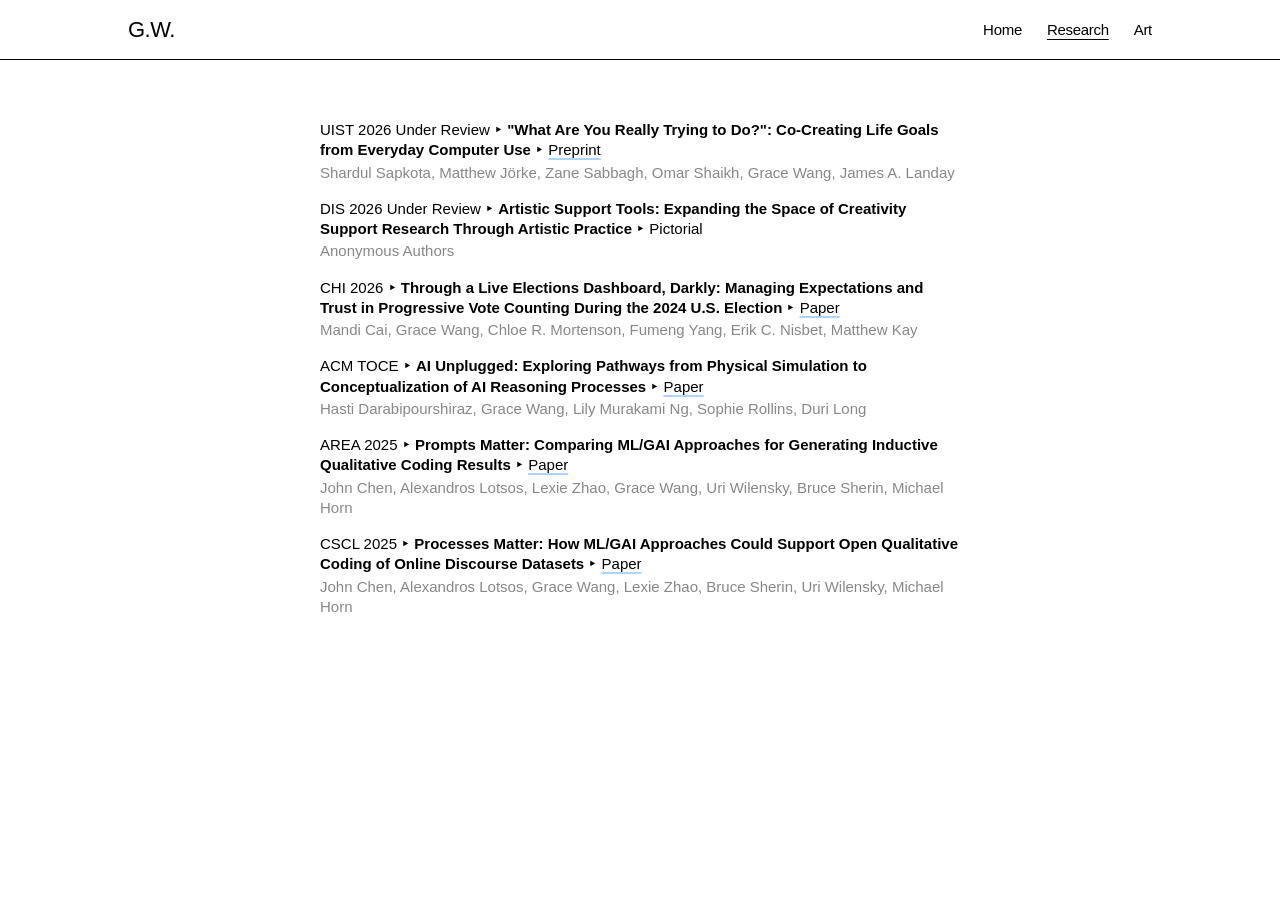
==== research.html @ 51cd89f3 "papers" ====
<!DOCTYPE html>
<html lang="en">
<head>
    <meta charset="UTF-8">
    <meta name="viewport" content="width=device-width, initial-scale=1.0">
    <title>Research | Grace Wang</title>
    <link rel="stylesheet" href="style.css">
</head>
<body>

    <nav class="navbar">
        <div class="nav-content">
            <div class="logo">G.W.</div>
            <ul class="nav-links">
                <li><a href="index.html">Home</a></li>
                <li><a href="research.html" class="active">Research</a></li>
                <li><a href="zine.html">Art</a></li>
            </ul>
        </div>
    </nav>

    <main class="centering-wrapper research-wrapper">
        <div class="research-container">
            <div class="research-list">

                <div class="paper">
                    <p>UIST 2026 Under Review ‣ <strong>"What Are You Really Trying to Do?": Co-Creating Life Goals from Everyday Computer Use</strong> ‣ <a href="https://arxiv.org/abs/2605.00497" target="_blank">Preprint</a></p>
                    <p class="authors">Shardul Sapkota, Matthew Jörke, Zane Sabbagh, Omar Shaikh, Grace Wang, James A. Landay</p>
                </div>

                <div class="paper">
                    <p>DIS 2026 Under Review ‣ <strong>Artistic Support Tools: Expanding the Space of Creativity Support Research Through Artistic Practice</strong> ‣ Pictorial</p>
                    <p class="authors">Anonymous Authors</p>
                </div>

                <div class="paper">
                    <p>CHI 2026 ‣ <strong>Through a Live Elections Dashboard, Darkly: Managing Expectations and Trust in Progressive Vote Counting During the 2024 U.S. Election</strong> ‣ <a href="https://dl.acm.org/doi/full/10.1145/3772318.3793385" target="_blank">Paper</a></p>
                    <p class="authors">Mandi Cai, Grace Wang, Chloe R. Mortenson, Fumeng Yang, Erik C. Nisbet, Matthew Kay</p>
                </div>

                <div class="paper">
                    <p>ACM TOCE ‣ <strong>AI Unplugged: Exploring Pathways from Physical Simulation to Conceptualization of AI Reasoning Processes</strong> ‣ <a href="https://dl.acm.org/doi/10.1145/3786761" target="_blank">Paper</a></p>
                    <p class="authors">Hasti Darabipourshiraz, Grace Wang, Lily Murakami Ng, Sophie Rollins, Duri Long</p>
                </div>

                <div class="paper">
                    <p>AREA 2025 ‣ <strong>Prompts Matter: Comparing ML/GAI Approaches for Generating Inductive Qualitative Coding Results</strong> ‣ <a href="https://arxiv.org/abs/2411.06316" target="_blank">Paper</a></p>
                    <p class="authors">John Chen, Alexandros Lotsos, Lexie Zhao, Grace Wang, Uri Wilensky, Bruce Sherin, Michael Horn</p>
                </div>

                <div class="paper">
                    <p>CSCL 2025 ‣ <strong>Processes Matter: How ML/GAI Approaches Could Support Open Qualitative Coding of Online Discourse Datasets</strong> ‣ <a href="https://arxiv.org/abs/2504.02887" target="_blank">Paper</a></p>
                    <p class="authors">John Chen, Alexandros Lotsos, Grace Wang, Lexie Zhao, Bruce Sherin, Uri Wilensky, Michael Horn</p>
                </div>

            </div>
        </div>
    </main>

</body>
</html>
---- style.css ----
:root {
    --bg-white: #ffffff;
    --text-black: #000000;
    --text-gray: #888888;
    --max-width: 1200px;
    --header-height: 60px; /* Narrower vertical space */
}

* {
    box-sizing: border-box;
    margin: 0;
    padding: 0;
}

body, html {
    height: 100%;
    background-color: var(--bg-white);
    color: var(--text-black);
    font-family: -apple-system, BlinkMacSystemFont, "Segoe UI", Roboto, sans-serif;
    -webkit-font-smoothing: antialiased;
}

/* HEADER: FULL WIDTH LINE, 80% TEXT CONTENT */
.navbar {
    width: 100%;
    height: var(--header-height);
    border-bottom: 1px solid #000000;
    background: #fff;
    display: flex;
    justify-content: center;
}

.nav-content {
    width: 80%; /* Text spans 80% */
    display: flex;
    justify-content: space-between;
    align-items: center;
}

.logo {
    font-size: 22px;
    font-weight: 100;
    color: #000;
    letter-spacing: -0.5px; /* Tightened horizontal spacing */
    font-family: "Helvetica Neue", Helvetica, Arial, sans-serif;
}

.nav-links {
    display: flex;
    list-style: none;
    gap: 25px;
}

.nav-links a {
    text-decoration: none;
    color: #000;
    font-size: 15px; /* 30% smaller than previous 17px */
    letter-spacing: -0.3px;
    font-weight: 400;
    text-transform: none;
}

.nav-links a.active {
    text-decoration: underline;
    text-underline-offset: 4px;
}

/* VERTICAL CENTERING */
.centering-wrapper {
    display: flex;
    flex-direction: column;
    justify-content: center;
    min-height: calc(100vh - var(--header-height));
}

.container {
    width: 80%; /* Matches header text width */
    max-width: var(--max-width);
    margin: 0 auto;
}

.hero-section {
    display: flex;
    align-items: center;
    gap: 60px;
}

.image-column {
    flex: 0 0 50%;
}

.profile-img {
    width: 100%;
    height: auto;
    display: block;
}

.content-column {
    flex: 1;
}

h1 {
    font-size: 64px;
    font-weight: 700;
    margin-bottom: 15px;
    letter-spacing: -1.5px;
    line-height: 1.1;
}

.bio p {
    font-size: 17px;
    margin-bottom: 12px;
    margin-right: 15px;
    line-height: 1.3; /* Compressed line spacing (0.5 of previous 2.2 range) */
    color: #000;
}

.bio a {
    color: var(--text-black);
    text-decoration: underline;
    
    /* 1. Use a high-contrast Hex code */
    text-decoration-color: #aed3ff; /* Pure blue, or use #2b6ca3 for a professional blue */
    
    /* 2. Increase thickness so the color is visible */
    text-decoration-thickness: 2px; 
    
    /* 3. Ensure the line doesn't skip over descending letters (like g, j, p, q, y) */
    /* This makes the line a solid, unbroken blue stroke */
    text-decoration-skip-ink: none; 

    /* 4. Pull it away from the text slightly to make it pop */
    text-underline-offset: 3px;
}

.email-bottom {
    margin-top: 20px;
    color: var(--text-gray);
    font-size: 16px;
}

/* MOBILE RESPONSIVE REFINEMENTS */
@media (max-width: 950px) {
    .logo {
    font-size: 19px;
    font-weight: 100;
    color: #000;
    letter-spacing: -0.5px; /* Tightened horizontal spacing */
    font-family: "Helvetica Neue", Helvetica, Arial, sans-serif;
}

    /* Header adjustments */
    .nav-content {
        width: 88%; /* Give more edge-to-edge room for the nav on mobile */
    }
    
    .nav-links {
        gap: 10.5px; /* Reduce spacing between tabs so they don't look spread out */
    }

    .nav-links a {
    text-decoration: none;
    color: #000;
    font-size: 14px; /* 30% smaller than previous 17px */
    letter-spacing: -0.2px;
    font-weight: 300;
    text-transform: none;
}

    /* Vertical centering adjustment */
    .centering-wrapper {
        justify-content: flex-start; /* Don't force center on mobile to allow for scrolling */
        padding-top: 30px; /* Space between header line and the image */
        min-height: auto;
    }

    .container {
        width: 86%; /* Reduce right margin/centering the content block */
    }
    
    .hero-section {
        flex-direction: column;
        gap: 20px; /* Gap between image and "Grace Wang" text */
    }

    /* Image Scaling */
    .image-column {
        width: 70%; /* Makes image smaller on phone (was 100%) */
        margin: 0 auto; /* Keeps image centered */
    }

    /* Text Proportion Adjustments */
    h1 {
        font-size: 22px; /* 50% smaller than desktop 64px */
        text-align: left;
        margin-bottom: 10px;
        letter-spacing: 0.0px;
    }

    .bio p {
        font-size: 14.5px; /* 10% smaller than desktop 17px */
        margin-right: 0; /* Fixes the "right margin too big" issue */
        text-align: left;
        line-height: 1.1;
    }

    .email-bottom {
        font-size: 14.2px;
        margin-top: 15px;
    }
}

/* --- RESEARCH PAGE SPECIFIC STYLES --- */

.research-wrapper {
    justify-content: flex-start;
    padding-top: 60px;
    padding-bottom: 100px;
}

.research-container {
    width: 50%;
    margin: 0 auto;
}

.research-list {
    display: flex;
    flex-direction: column;
    gap: 16px;
}

.paper {
    display: flex;
    flex-direction: column;
    gap: 2px;
}

.paper p {
    font-size: 15px;
    line-height: 1.35;
    color: #000;
    margin: 0;
}

.authors {
    color: #888 !important;
}

.paper a {
    color: var(--text-black);
    text-decoration: underline;
    text-decoration-color: #aed3ff;
    text-decoration-thickness: 2px;
    text-decoration-skip-ink: none;
    text-underline-offset: 3px;
}

@media (max-width: 950px) {
    .research-container {
        width: 86%;
    }

    .research-wrapper {
        padding-top: 30px;
    }

    .paper p {
        font-size: 13.5px;
    }
}

/* --- ART PAGE SPECIFIC STYLES --- */

.art-page {
    width: 70% !important; /* Matches homepage content width */
    max-width: var(--max-width);
    margin: 0 auto; /* Centers the 80% container */
    text-align: left;
    padding-bottom: 100px;
}

/* 1. Full-Width Hero */
.art-hero {
    width: 100%;
    margin-bottom: 60px;
}

.art-hero img {
    width: 100%;
    height: auto;
    display: block;
}

/* 2. Artist Statement Header (Title + Circle) */
.statement-header {
    display: flex;
    justify-content: flex-start; /* Keeps things from drifting right */
    align-items: center;
    gap: 60px; /* Gap between title and circle */
    margin-bottom: 80px;
}

.statement-title {
    flex: 0 0 20vw; /* Keeps title column consistent with paragraphs */
}

.statement-title h2 {
    font-size: 32px;
    font-weight: 700;
    line-height: 1.1;
    margin-bottom: 20px;
}

.statement-title .subtitle {
    color: var(--text-gray);
    font-size: 16px;
}

.statement-circle-img img {
    width: 180px;
    height: 180px;
    border-radius: 50%;
    object-fit: cover;
}

/* 3. Text Blocks & Width Constraints */
.statement-text{
    width: 25vw; /* The exact constraint you requested */
    margin-bottom: 40px;
    text-align: left;
}

.project-text {
    width: 20vw; /* The exact constraint you requested */
    margin-bottom: 40px;
    text-align: left;
}

.statement-text p, .project-text p, .arrow-paragraph p {
    font-size: 17px;
    line-height: 1.25;
    margin-bottom: 30px;
    letter-spacing: -0.1px;
}

/* 4. Question Row & Project Row Layouts */
.question-row, .project-row {
    display: flex;
    justify-content: flex-start;
    align-items: flex-start;
    gap: 60px; /* Consistent horizontal gap across the page */
    margin-top: 40px;
}

.arrow-paragraph {
    flex: 0 0 20vw; /* Matches the vertical line of paragraphs above */
}

.question-quote-container{
    flex: 1; /* Occupies the remaining space of the 80vw container */
    max-width: 30vw;
}

.question-quote-container blockquote {
    font-size: 20px;
    font-weight: 700;
    line-height: 1.3;
    padding: 0;
    margin: 0;
}


/* --- IMPROVED PROJECT GALLERY GRID --- */

.project-gallery {
    flex: 1; /* Takes up the space to the right of your 20vw text */
}

.gallery-grid {
    display: flex;
    gap: 7.5px; /* The gutter between the 70% and 30% columns */
    align-items: stretch; /* Forces both columns to have the same total height */
}
/* Main image takes 70% */
.gallery-main {
    flex: 0 0 80%; 
}

.gallery-main img {
    width: 100%;
    height: auto;
    display: block;
}

.gallery-side {
    flex: 0 0 calc(20% - 7.5px); /* Adjusts for the gap */
    display: flex;
    flex-direction: column;
    gap: 5px; /* Space between the two stacked images */
}

.gallery-side img {
    width: 100%;
    /* This forces each side image to take exactly half the height of the column */
    height: calc(50% - 7.5px); 
    object-fit: cover; /* Prevents stretching if the photos have different ratios */
    display: block;
}

.gallery-grid img {
    width: 100%;
    height: auto;
    display: block;
}

.caption {
    font-size: 13px;
    color: var(--text-gray);
    font-style: italic;
    text-align: left;
}

/* --- MOBILE ART ADJUSTMENTS --- */
@media (max-width: 950px) {
    .art-page {
        width: 86% !important;
    }

    .statement-header, .question-row, .project-row {
        flex-direction: column;
        align-items: flex-start;
        gap: 25px;
    }

    .statement-text, .project-text, .arrow-paragraph, .statement-title {
        width: 100%;
        flex: none;
    }

    .statement-circle-img img {
        width: 150px;
        height: 150px;
    }
}

/* --- STACKED IMAGE SECTION --- */

.image-stack-row {
    width: 100%;
    display: flex;
    flex-direction: column;
    gap: 60px; /* Vertical space between the two images */
    margin-top: 80px;
    margin-bottom: 100px;
}

/* Container for the 80% width image */
.img-wrapper-80 {
    width: 80%;
    /* Left-aligned by default, but you can use margin: 0 auto; to center it within the container */
    margin-right: auto; 
}

/* Container for the 100% width image */
.img-wrapper-100 {
    width: 100%;
}

.image-stack-row img {
    width: 100%;
    height: auto;
    display: block;
}

/* Mobile Adjustments */
@media (max-width: 950px) {
    .img-wrapper-80 {
        width: 100%; /* Scale up to full width on mobile for better visibility */
    }
    .image-stack-row {
        gap: 30px;
        margin-top: 40px;
    }
}
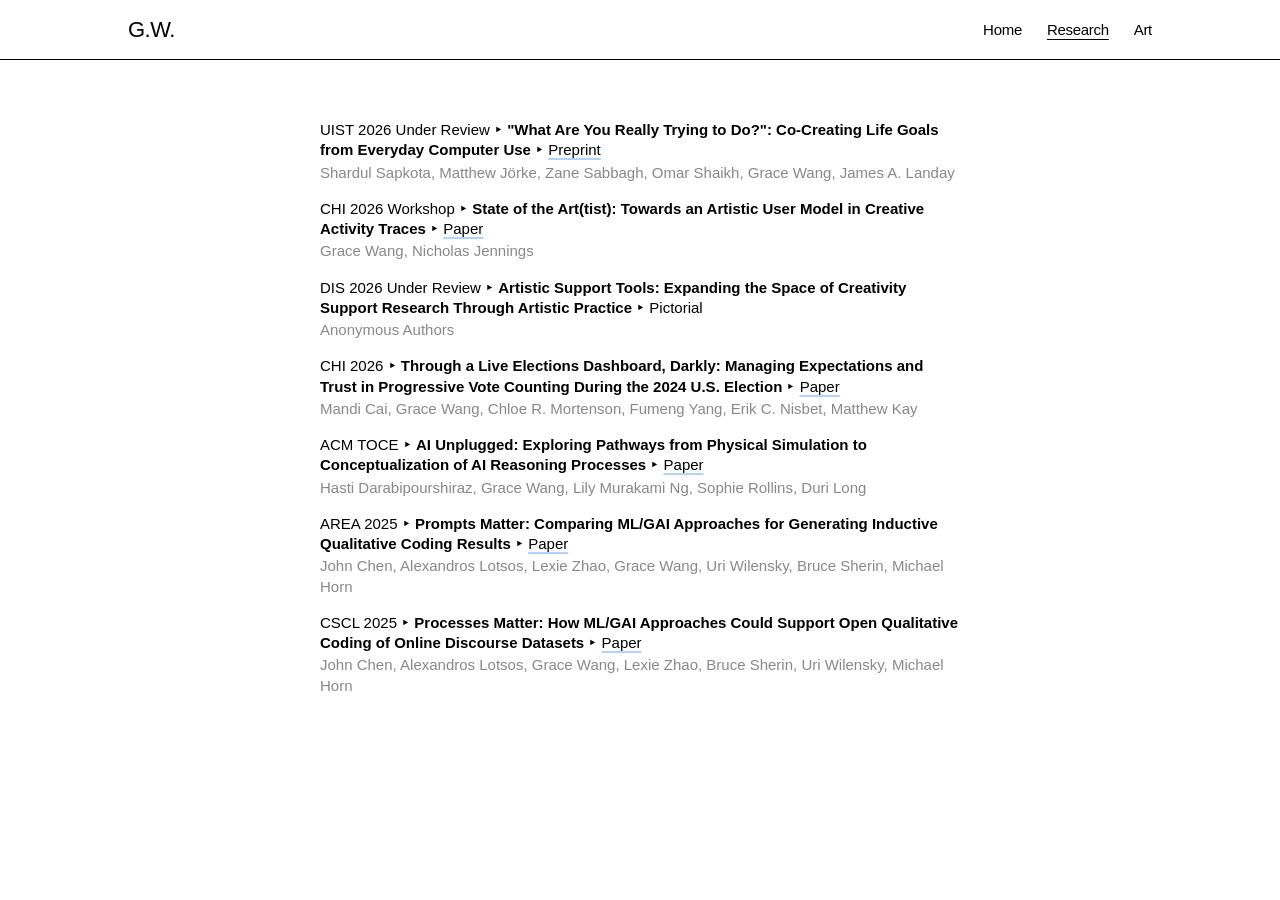
==== commit 1c9a9cf1: "add paper" ====
--- a/research.html
+++ b/research.html
@@ -26,6 +26,11 @@
                 <div class="paper">
                     <p>UIST 2026 Under Review ‣ <strong>"What Are You Really Trying to Do?": Co-Creating Life Goals from Everyday Computer Use</strong> ‣ <a href="https://arxiv.org/abs/2605.00497" target="_blank">Preprint</a></p>
                     <p class="authors">Shardul Sapkota, Matthew Jörke, Zane Sabbagh, Omar Shaikh, Grace Wang, James A. Landay</p>
+                </div>
+
+                <div class="paper">
+                    <p>CHI 2026 Workshop ‣ <strong>State of the Art(tist): Towards an Artistic User Model in Creative Activity Traces</strong> ‣ <a href="https://herding-cats-ws.github.io/2026/papers/p20.pdf" target="_blank">Paper</a></p>
+                    <p class="authors">Grace Wang, Nicholas Jennings</p>
                 </div>
 
                 <div class="paper">
--- a/style.css
+++ b/style.css
@@ -257,15 +257,34 @@
 
 @media (max-width: 950px) {
     .research-container {
-        width: 86%;
+        width: 100%;
+        padding: 0 7%;
     }
 
     .research-wrapper {
         padding-top: 30px;
     }
 
+    .research-list {
+        gap: 10px;
+    }
+
     .paper p {
         font-size: 13.5px;
+        line-height: 1.2;
+    }
+
+    .paper {
+        gap: 1px;
+    }
+
+    .paper a {
+        color: var(--text-black) !important;
+        text-decoration: underline !important;
+        text-decoration-color: #aed3ff !important;
+        text-decoration-thickness: 2px !important;
+        text-decoration-skip-ink: none !important;
+        text-underline-offset: 3px !important;
     }
 }
 
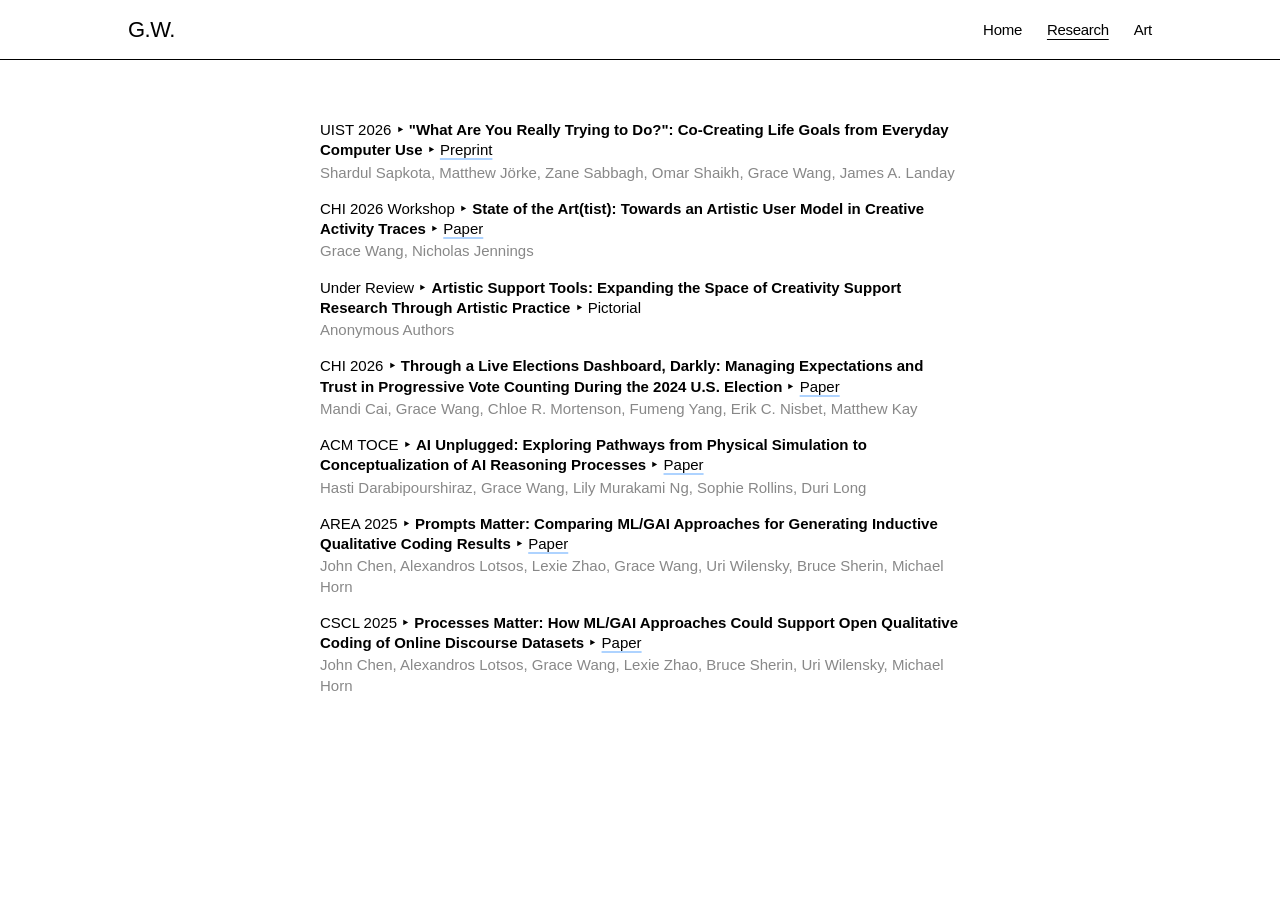
==== commit 768a0a2d: "update research paper statuses UIST 2026 paper accepted (no longer under review); DIS 2026 pictorial" ====
--- a/research.html
+++ b/research.html
@@ -24,7 +24,7 @@
             <div class="research-list">
 
                 <div class="paper">
-                    <p>UIST 2026 Under Review ‣ <strong>"What Are You Really Trying to Do?": Co-Creating Life Goals from Everyday Computer Use</strong> ‣ <a href="https://arxiv.org/abs/2605.00497" target="_blank">Preprint</a></p>
+                    <p>UIST 2026 ‣ <strong>"What Are You Really Trying to Do?": Co-Creating Life Goals from Everyday Computer Use</strong> ‣ <a href="https://arxiv.org/abs/2605.00497" target="_blank">Preprint</a></p>
                     <p class="authors">Shardul Sapkota, Matthew Jörke, Zane Sabbagh, Omar Shaikh, Grace Wang, James A. Landay</p>
                 </div>
 
@@ -34,7 +34,7 @@
                 </div>
 
                 <div class="paper">
-                    <p>DIS 2026 Under Review ‣ <strong>Artistic Support Tools: Expanding the Space of Creativity Support Research Through Artistic Practice</strong> ‣ Pictorial</p>
+                    <p>Under Review ‣ <strong>Artistic Support Tools: Expanding the Space of Creativity Support Research Through Artistic Practice</strong> ‣ Pictorial</p>
                     <p class="authors">Anonymous Authors</p>
                 </div>
 
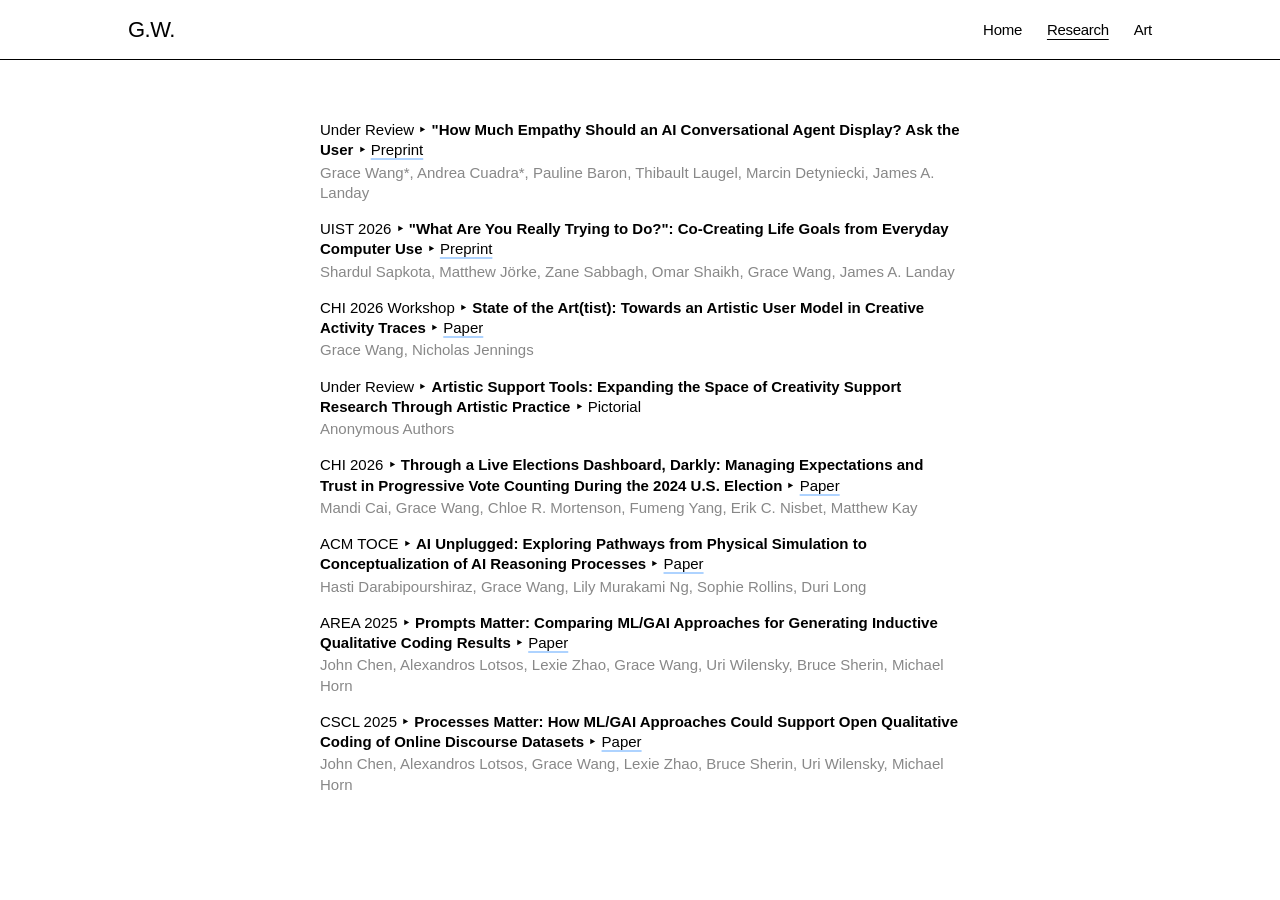
==== commit 527a1a4e: "add empathy paper to research page Co-Authored-By: Claude Fable 5.1 <noreply@anthropic.com>" ====
--- a/research.html
+++ b/research.html
@@ -22,6 +22,10 @@
     <main class="centering-wrapper research-wrapper">
         <div class="research-container">
             <div class="research-list">
+                <div class="paper">
+                    <p>Under Review ‣ <strong>"How Much Empathy Should an AI Conversational Agent Display? Ask the User</strong> ‣ <a href="https://drive.google.com/file/d/13W1554mfFaSsdMnFSnjRMfynLfrMlBec/view?usp=drive_link" target="_blank">Preprint</a></p>
+                    <p class="authors">Grace Wang*, Andrea Cuadra*, Pauline Baron, Thibault Laugel, Marcin Detyniecki, James A. Landay</p>
+                </div>
 
                 <div class="paper">
                     <p>UIST 2026 ‣ <strong>"What Are You Really Trying to Do?": Co-Creating Life Goals from Everyday Computer Use</strong> ‣ <a href="https://arxiv.org/abs/2605.00497" target="_blank">Preprint</a></p>
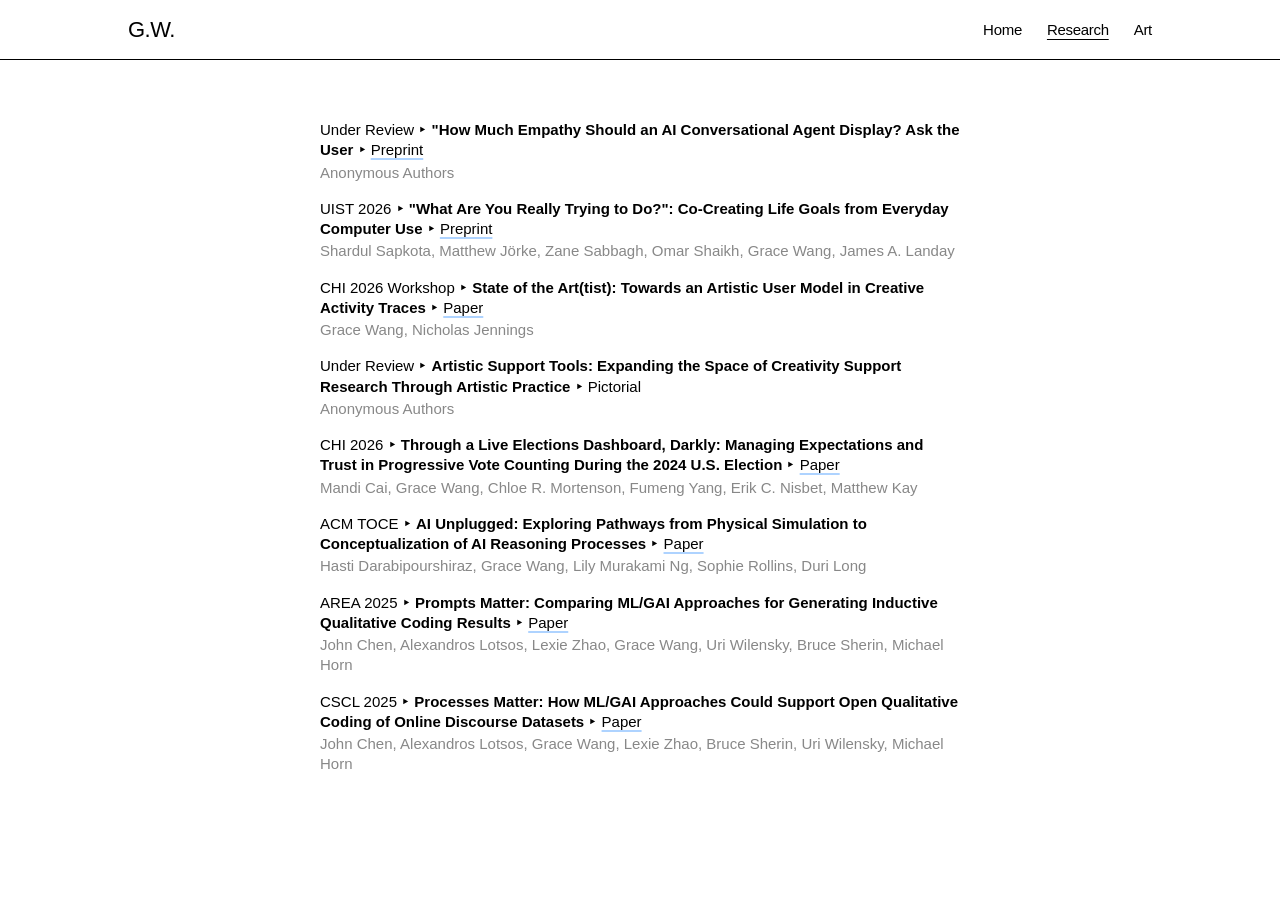
==== commit 86c3bd31: "anonymize empathy paper authors Co-Authored-By: Claude Fable 5.1 <noreply@anthropic.com>" ====
--- a/research.html
+++ b/research.html
@@ -24,7 +24,7 @@
             <div class="research-list">
                 <div class="paper">
                     <p>Under Review ‣ <strong>"How Much Empathy Should an AI Conversational Agent Display? Ask the User</strong> ‣ <a href="https://drive.google.com/file/d/13W1554mfFaSsdMnFSnjRMfynLfrMlBec/view?usp=drive_link" target="_blank">Preprint</a></p>
-                    <p class="authors">Grace Wang*, Andrea Cuadra*, Pauline Baron, Thibault Laugel, Marcin Detyniecki, James A. Landay</p>
+                    <p class="authors">Anonymous Authors</p>
                 </div>
 
                 <div class="paper">
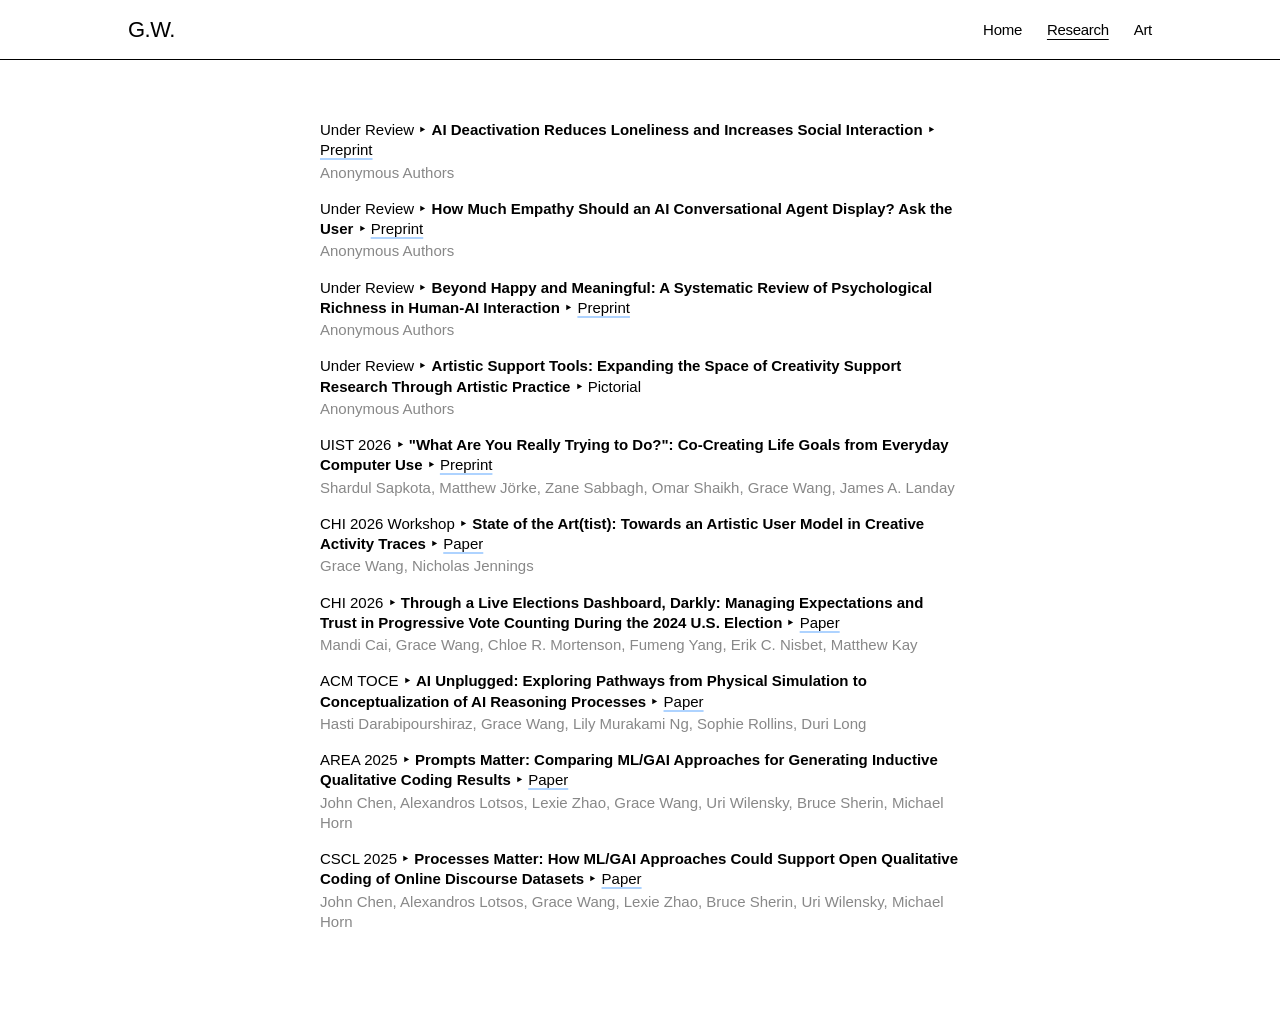
==== commit f4ecadb5: "add under-review papers and reorder research list Co-Authored-By: Claude Fable 5.1 <noreply@anthropi" ====
--- a/research.html
+++ b/research.html
@@ -23,7 +23,22 @@
         <div class="research-container">
             <div class="research-list">
                 <div class="paper">
-                    <p>Under Review ‣ <strong>"How Much Empathy Should an AI Conversational Agent Display? Ask the User</strong> ‣ <a href="https://drive.google.com/file/d/13W1554mfFaSsdMnFSnjRMfynLfrMlBec/view?usp=drive_link" target="_blank">Preprint</a></p>
+                    <p>Under Review ‣ <strong>AI Deactivation Reduces Loneliness and Increases Social Interaction</strong> ‣ <a href="https://arxiv.org/abs/2611.25263" target="_blank">Preprint</a></p>
+                    <p class="authors">Anonymous Authors</p>
+                </div>
+
+                <div class="paper">
+                    <p>Under Review ‣ <strong>How Much Empathy Should an AI Conversational Agent Display? Ask the User</strong> ‣ <a href="https://drive.google.com/file/d/13W1554mfFaSsdMnFSnjRMfynLfrMlBec/view?usp=drive_link" target="_blank">Preprint</a></p>
+                    <p class="authors">Anonymous Authors</p>
+                </div>
+
+                <div class="paper">
+                    <p>Under Review ‣ <strong>Beyond Happy and Meaningful: A Systematic Review of Psychological Richness in Human-AI Interaction</strong> ‣ <a href="placeholder" target="_blank">Preprint</a></p>
+                    <p class="authors">Anonymous Authors</p>
+                </div>
+
+                <div class="paper">
+                    <p>Under Review ‣ <strong>Artistic Support Tools: Expanding the Space of Creativity Support Research Through Artistic Practice</strong> ‣ Pictorial</p>
                     <p class="authors">Anonymous Authors</p>
                 </div>
 
@@ -35,11 +50,6 @@
                 <div class="paper">
                     <p>CHI 2026 Workshop ‣ <strong>State of the Art(tist): Towards an Artistic User Model in Creative Activity Traces</strong> ‣ <a href="https://herding-cats-ws.github.io/2026/papers/p20.pdf" target="_blank">Paper</a></p>
                     <p class="authors">Grace Wang, Nicholas Jennings</p>
-                </div>
-
-                <div class="paper">
-                    <p>Under Review ‣ <strong>Artistic Support Tools: Expanding the Space of Creativity Support Research Through Artistic Practice</strong> ‣ Pictorial</p>
-                    <p class="authors">Anonymous Authors</p>
                 </div>
 
                 <div class="paper">
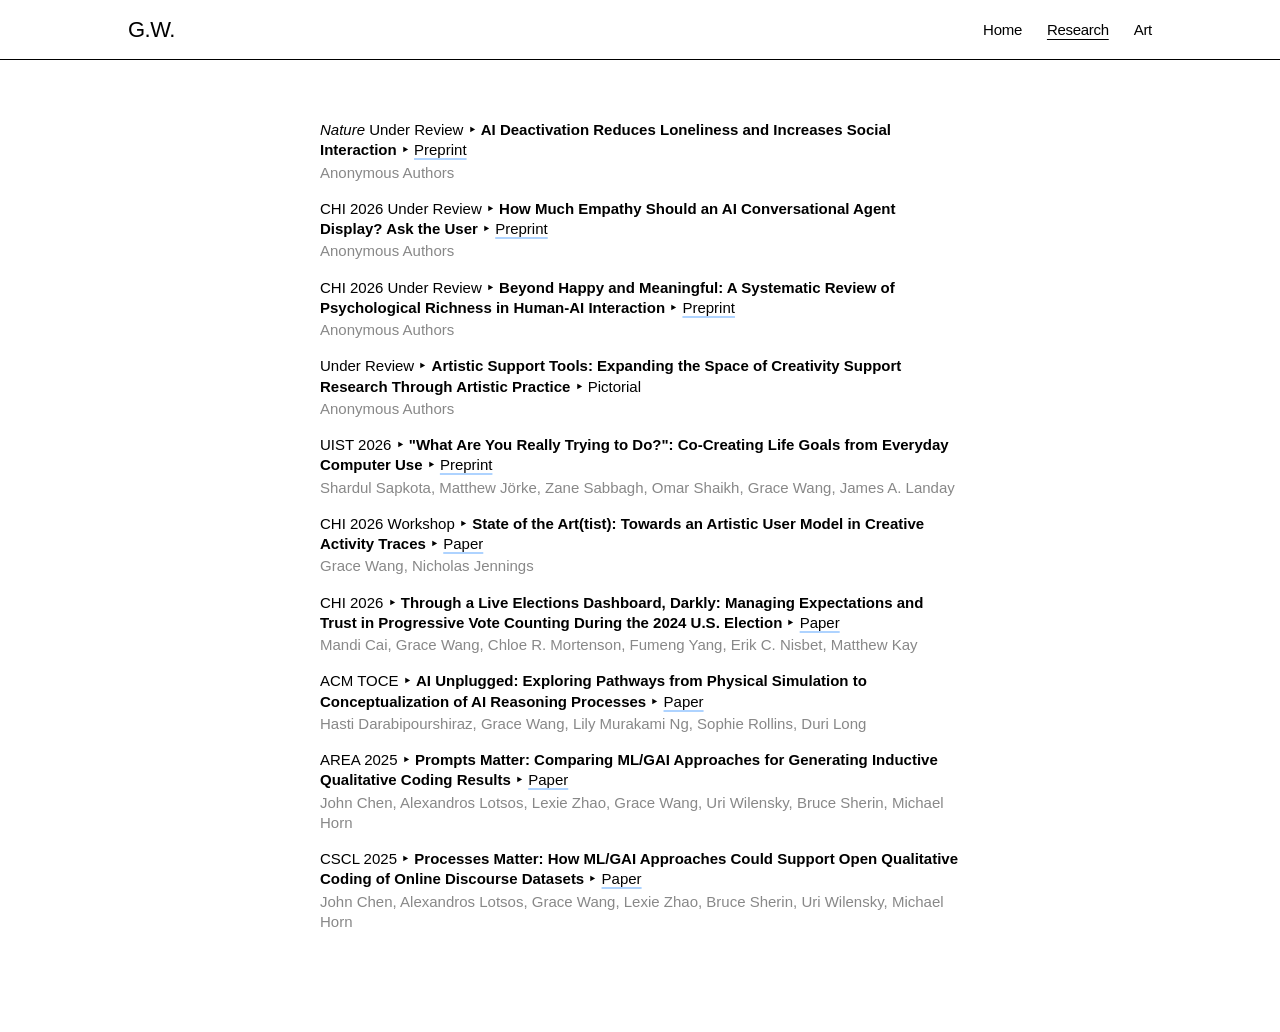
==== commit 54a14d87: "Update research venues: Nature and CHI 2026 under review Co-Authored-By: Claude Opus 5.5 <noreply@an" ====
--- a/research.html
+++ b/research.html
@@ -23,17 +23,17 @@
         <div class="research-container">
             <div class="research-list">
                 <div class="paper">
-                    <p>Under Review ‣ <strong>AI Deactivation Reduces Loneliness and Increases Social Interaction</strong> ‣ <a href="https://arxiv.org/abs/2611.25263" target="_blank">Preprint</a></p>
+                    <p><em>Nature</em> Under Review ‣ <strong>AI Deactivation Reduces Loneliness and Increases Social Interaction</strong> ‣ <a href="https://arxiv.org/abs/2611.25263" target="_blank">Preprint</a></p>
                     <p class="authors">Anonymous Authors</p>
                 </div>
 
                 <div class="paper">
-                    <p>Under Review ‣ <strong>How Much Empathy Should an AI Conversational Agent Display? Ask the User</strong> ‣ <a href="https://drive.google.com/file/d/13W1554mfFaSsdMnFSnjRMfynLfrMlBec/view?usp=drive_link" target="_blank">Preprint</a></p>
+                    <p>CHI 2026 Under Review ‣ <strong>How Much Empathy Should an AI Conversational Agent Display? Ask the User</strong> ‣ <a href="https://drive.google.com/file/d/13W1554mfFaSsdMnFSnjRMfynLfrMlBec/view?usp=drive_link" target="_blank">Preprint</a></p>
                     <p class="authors">Anonymous Authors</p>
                 </div>
 
                 <div class="paper">
-                    <p>Under Review ‣ <strong>Beyond Happy and Meaningful: A Systematic Review of Psychological Richness in Human-AI Interaction</strong> ‣ <a href="placeholder" target="_blank">Preprint</a></p>
+                    <p>CHI 2026 Under Review ‣ <strong>Beyond Happy and Meaningful: A Systematic Review of Psychological Richness in Human-AI Interaction</strong> ‣ <a href="placeholder" target="_blank">Preprint</a></p>
                     <p class="authors">Anonymous Authors</p>
                 </div>
 
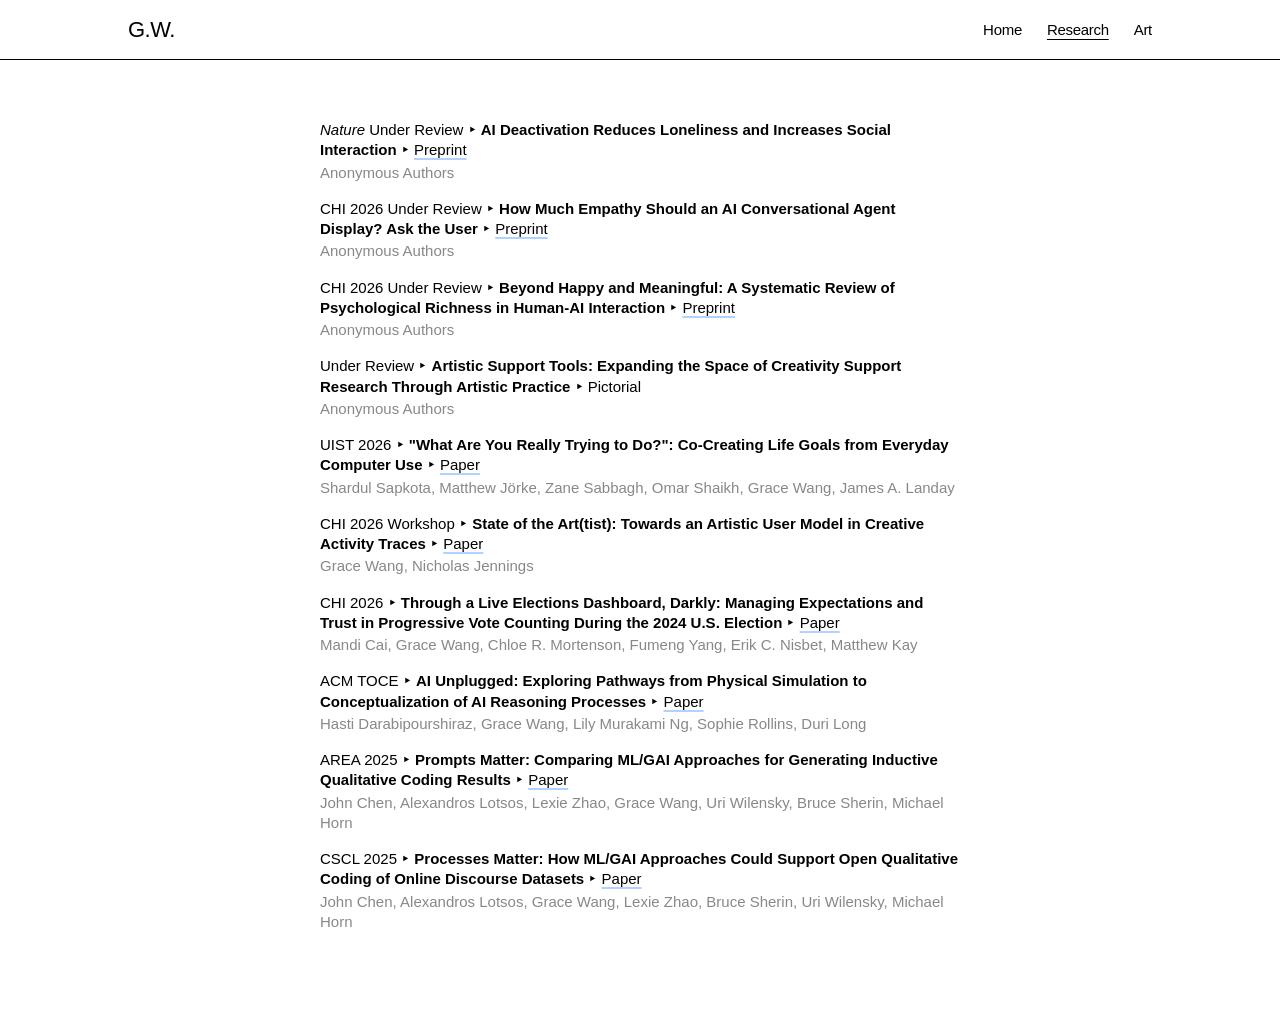
==== commit f85611c2: "Link co-creating life goals paper to ACM DL Co-Authored-By: Claude Opus 5.5 <noreply@anthropic.com> " ====
--- a/research.html
+++ b/research.html
@@ -43,7 +43,7 @@
                 </div>
 
                 <div class="paper">
-                    <p>UIST 2026 ‣ <strong>"What Are You Really Trying to Do?": Co-Creating Life Goals from Everyday Computer Use</strong> ‣ <a href="https://arxiv.org/abs/2605.00497" target="_blank">Preprint</a></p>
+                    <p>UIST 2026 ‣ <strong>"What Are You Really Trying to Do?": Co-Creating Life Goals from Everyday Computer Use</strong> ‣ <a href="https://dl.acm.org/doi/10.1145/3830398.3830630" target="_blank">Paper</a></p>
                     <p class="authors">Shardul Sapkota, Matthew Jörke, Zane Sabbagh, Omar Shaikh, Grace Wang, James A. Landay</p>
                 </div>
 
